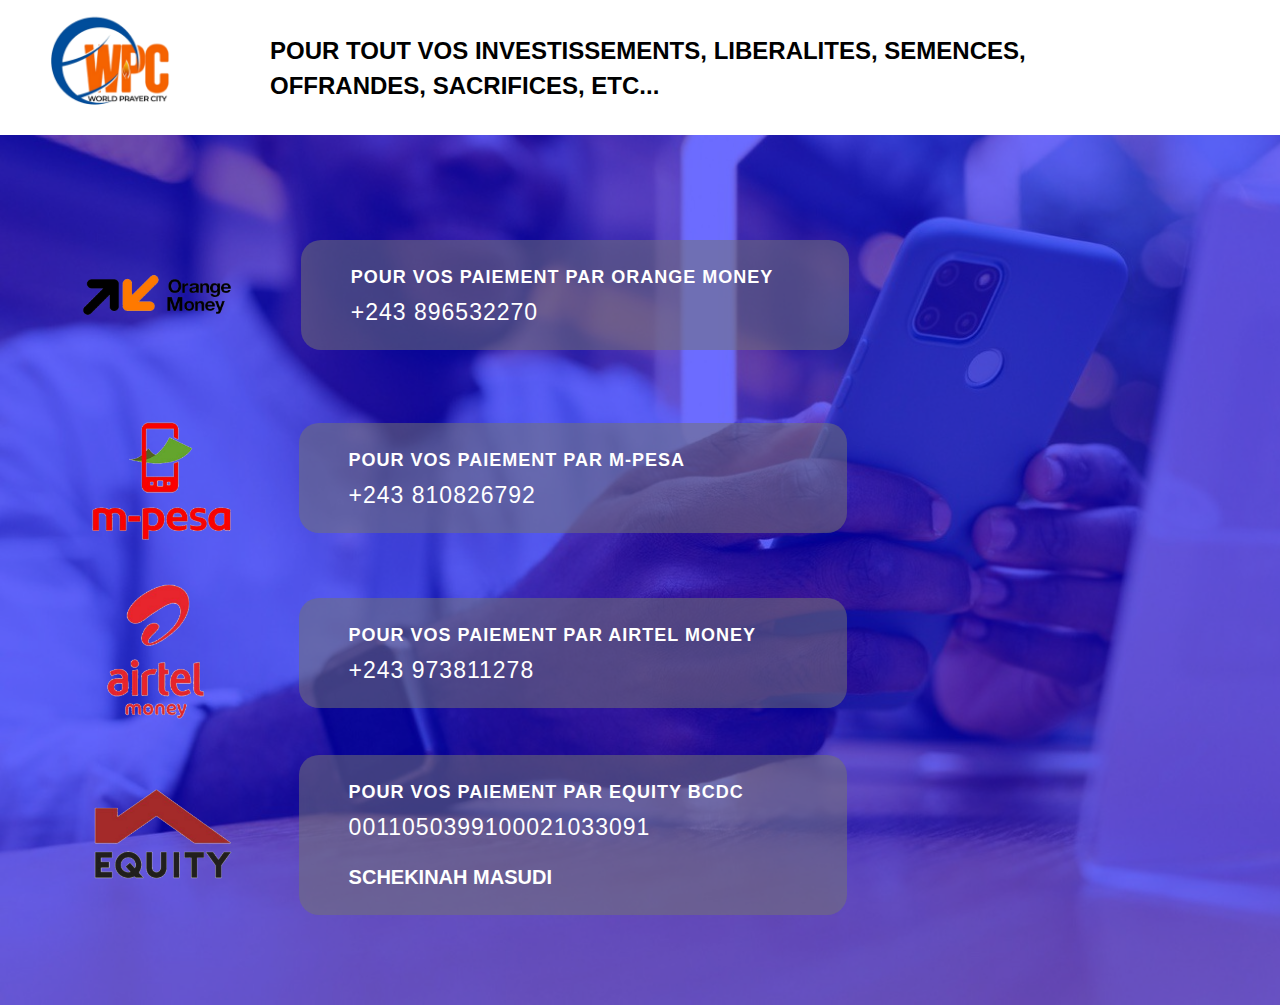
==== offrande site/index.html @ dcef0949 "Add files via upload" ====
<!DOCTYPE html>
<html lang="en">
<head>
    <meta charset="UTF-8">
    <meta name="viewport" content="width=device-width, initial-scale=1.0">
    <title>Document</title>
    <link rel="stylesheet" href="index.css">
</head>
<body>
    <header>
        <img src="logo.png" alt=""> 
        <div  class="deux"> 
            <h2>POUR TOUT VOS INVESTISSEMENTS, LIBERALITES, SEMENCES, OFFRANDES, SACRIFICES, ETC...</h2>
        </div>
    </header> 
 
    <section class="un">
        <div class="uno" >  
             
            <div class="premier">
                <img src="orange.png" alt=""> 
                <div class="nom"> 
                    <h2>POUR VOS PAIEMENT PAR ORANGE MONEY</h2> 
                    <P>+243 896532270</P>
                </div>
             </div>
             
             <div class="deuxieme">
                 <img src="mpesa.png" alt=""> 
                 <div class="nom"> 
                     <h2>POUR VOS PAIEMENT PAR M-PESA</h2> 
                     <P>+243 810826792</P>
                 </div>
              </div>
             
              <div class="deuxieme">
                  <img src="airtel.png" alt=""> 
                  <div class="nom"> 
                      <h2>POUR VOS PAIEMENT PAR AIRTEL MONEY</h2> 
                      <P>+243 973811278</P>
                  </div>
               </div>
             
               <div class="quatrieme">
                   <img src="equity.png" alt=""> 
                   <div class="nom"> 
                       <h2>POUR VOS PAIEMENT PAR EQUITY BCDC</h2> 
                       <P>0011050399100021033091</P>
                       <h3>SCHEKINAH MASUDI</h3>
                   </div>
                </div>
        </div>
    </section>
 


</body>
</html>
---- offrande site/index.css ----
* {
    margin: 0px; 
    padding: 0px;
}

header{
    width: 100%; 
    height: 15vh;
    display: flex;
    align-items: center;
    background-color: white;


}
header  img{
    width: 200px;
    margin: 0px 200px 0px 100px;
    
}
header .deux h2{
    font-family: Arial, Helvetica, sans-serif;
    font-size: 33px;
    width: 80%;
    line-height: 50px;

 
}
 .un{
    background: url(bg1.jpg);
    width: 100%;
    height: 100%; 
    background-size: cover;
}
.uno{
    background-color: rgba(0, 0, 255, 0.575); 
    height: 100%;

}  
.uno .premier{
    display: flex;
    align-items: center;
    padding-top: 100px;

 }
 
.uno .premier img{
    width: 260px;
    margin-left: 6%;
    margin-right: 5%;
}
.uno .premier .nom{
    background-color: rgba(114, 114, 114, 0.534);
    padding: 20px 150px;
    border-radius: 20px;
    line-height: 50px;
    width: 35%;
}
.uno .premier .nom h2 {
    font-size: 30px;
    font-family: Arial, Helvetica, sans-serif;
    letter-spacing: 2px;
    color: white;

}
.uno .premier .nom p{
    font-family: Arial, Helvetica, sans-serif;
    font-size: 35px;
    letter-spacing: 2px;
    color: white;

} 
.uno .deuxieme{
    display: flex;
    align-items: center;
    padding-top: 30px;

 }
 
.uno .deuxieme img{
    width: 230px;
    margin-left: 7%;
    margin-right: 5%;
}
.uno .deuxieme .nom{
    background-color: rgba(114, 114, 114, 0.534);
    padding: 20px 150px;
    border-radius: 20px;
    line-height: 50px;
    width: 35%;
}
.uno .deuxieme .nom h2 {
    font-size: 30px;
    font-family: Arial, Helvetica, sans-serif;
    letter-spacing: 2px;
    color: white;

}
.uno .deuxieme .nom p{
    font-family: Arial, Helvetica, sans-serif;
    font-size: 35px;
    letter-spacing: 2px;
    color: white;

} 
.uno .troisieme{
    display: flex;
    align-items: center;
    padding-top: 30px;

 }
 
.uno .troisieme img{
    width: 230px;
    margin-left: 7%;
    margin-right: 5%;
}
.uno .troisieme .nom{
    background-color: rgba(114, 114, 114, 0.534);
    padding: 20px 150px;
    border-radius: 20px;
    line-height: 50px;
    width: 35%;
}
.uno .troisieme .nom h2 {
    font-size: 30px;
    font-family: Arial, Helvetica, sans-serif;
    letter-spacing: 2px;
    color: white;

}
.uno .troisieme .nom p{
    font-family: Arial, Helvetica, sans-serif;
    font-size: 35px;
    letter-spacing: 2px;
    color: white;

} 
.uno .quatrieme{
    display: flex;
    align-items: center;
    padding-top: 30px; 
    padding-bottom: 10vh;

 }
 
.uno .quatrieme img{
    width: 230px;
    margin-left: 7%;
    margin-right: 5%;
}
.uno .quatrieme .nom{
    background-color: rgba(114, 114, 114, 0.534);
    padding: 20px 150px;
    border-radius: 20px;
    line-height: 50px;
    width: 35%;
}
.uno .quatrieme .nom h2 {
    font-size: 30px;
    font-family: Arial, Helvetica, sans-serif;
    letter-spacing: 2px;
    color: white;

}
.uno .quatrieme .nom p{
    font-family: Arial, Helvetica, sans-serif;
    font-size: 35px;
    letter-spacing: 2px;
    color: white;

}
.uno .quatrieme .nom h3{
    font-size: 35px;
    font-family: Arial, Helvetica, sans-serif;
    color: white;
    margin-top: 20px;

}



@media screen and (max-width: 1500px) { 
    header  img{
        width: 120px;
        margin: 0px 100px 0px 50px;
        
    }
    header .deux h2{ 
        font-size: 24px;
        width: 80%;
        line-height: 35px;
    
     
    }   
    .uno .premier{ 
        padding-top: 80px;
    
    }
     
    .uno .premier img{
        width: 160px;
        margin-left: 6%;
        margin-right: 5%;
    }
    .uno .premier .nom{ 
        padding: 20px  50px;
        border-radius: 20px;
        line-height: 35px;
        width: 35%;
    }
    .uno .premier .nom h2 {
        font-size: 18px; 
        letter-spacing: 1px; 
    
    }
    .uno .premier .nom p{ 
        font-size: 23px;
        letter-spacing: 1px; 
    
    } 
    .uno .deuxieme{ 
        padding-top: 10px;
    
     }
     
    .uno .deuxieme img{
        width: 145px;
        margin-left: 7%;
        margin-right: 5%;
    }
    .uno .deuxieme .nom{ 
        padding: 20px  50px;
        border-radius: 20px;
        line-height: 35px;
        width: 35%;
    }
    .uno .deuxieme .nom h2 {
        font-size: 18px; 
        letter-spacing: 1px; 
    
    }
    .uno .deuxieme .nom p{ 
        font-size: 23px;
        letter-spacing: 1px; 
    
    } 
     
    .uno .quatrieme{ 
        padding-top: 30px;  
    
     }
     
    .uno .quatrieme img{
        width: 145px;
        margin-left: 7%;
        margin-right: 5%;
    }
    .uno .quatrieme .nom{ 
        padding: 20px 50px;
        border-radius: 20px;
        line-height: 35px; 
    }
    .uno .quatrieme .nom h2 {
        font-size: 18px; 
        letter-spacing: 1px; 
    
    }
    .uno .quatrieme .nom p{ 
        font-size: 23px;
        letter-spacing: 1px; 
    
    }
    .uno .quatrieme .nom h3{
        font-size: 20px; 
        margin-top: 15px;
    
    }
    } 

@media screen and (max-width: 1500px) { 
    header  img{
        width: 120px;
        margin: 0px 100px 0px 50px;
        
    }
    header .deux h2{ 
        font-size: 24px;
        width: 80%;
        line-height: 35px;
    
     
    }   
    .uno .premier{ 
        padding-top: 80px;
    
    }
     
    .uno .premier img{
        width: 160px;
        margin-left: 6%;
        margin-right: 5%;
    }
    .uno .premier .nom{ 
        padding: 20px  50px;
        border-radius: 20px;
        line-height: 35px;
        width: 35%;
    }
    .uno .premier .nom h2 {
        font-size: 18px; 
        letter-spacing: 1px; 
    
    }
    .uno .premier .nom p{ 
        font-size: 23px;
        letter-spacing: 1px; 
    
    } 
    .uno .deuxieme{ 
        padding-top: 30px;
    
     }
     
    .uno .deuxieme img{
        width: 145px;
        margin-left: 7%;
        margin-right: 5%;
    }
    .uno .deuxieme .nom{ 
        padding: 20px  50px;
        border-radius: 20px;
        line-height: 35px;
        width: 35%;
    }
    .uno .deuxieme .nom h2 {
        font-size: 18px; 
        letter-spacing: 1px; 
    
    }
    .uno .deuxieme .nom p{ 
        font-size: 23px;
        letter-spacing: 1px; 
    
    } 
     
    .uno .quatrieme{ 
        padding-top: 30px;  
    
     }
     
    .uno .quatrieme img{
        width: 145px;
        margin-left: 7%;
        margin-right: 5%;
    }
    .uno .quatrieme .nom{ 
        padding: 20px 50px;
        border-radius: 20px;
        line-height: 35px; 
    }
    .uno .quatrieme .nom h2 {
        font-size: 18px; 
        letter-spacing: 1px; 
    
    }
    .uno .quatrieme .nom p{ 
        font-size: 23px;
        letter-spacing: 1px; 
    
    }
    .uno .quatrieme .nom h3{
        font-size: 20px; 
        margin-top: 15px;
    
    }
    }
 
@media screen and (max-width: 1000px) { 
    .un{ 
        background-position-x:  50%;
   }
    header  img{
        width: 90px;
        margin: 0px 60px 0px 30px;
        
    }
    header .deux h2{ 
        font-size: 20px;
        width: 80%;
        line-height: 25px;
    
     
    }   
    .uno .premier{ 
        padding-top: 120px;
    
    }
     
    .uno .premier img{
        width: 145px;
        margin-left: 6%;
        margin-right: 5%;
    }
    .uno .premier .nom{ 
        padding: 20px  30px;
        border-radius: 20px;
        line-height: 35px;
        width: 55%;
    }
    .uno .premier .nom h2 {
        font-size: 17px; 
        letter-spacing: 1px; 
    
    }
    .uno .premier .nom p{ 
        font-size:20px;
        letter-spacing: 1px; 
    
    } 
    .uno .deuxieme{ 
        padding-top: 10px;
    
     }
     
    .uno .deuxieme img{
        width: 135px;
        margin-left: 7%;
        margin-right: 5%;
    }
    .uno .deuxieme .nom{ 
        padding: 20px  30px;
        border-radius: 20px;
        line-height: 35px;
        width: 55%;
    }
    .uno .deuxieme .nom h2 {
        font-size: 17px; 
        letter-spacing: 1px; 
    
    }
    .uno .deuxieme .nom p{ 
        font-size: 20px;
        letter-spacing: 1px; 
    
    } 
     
    .uno .quatrieme{ 
        padding-top: 10px;  
        padding-bottom: 20vh;
    
     }
     
    .uno .quatrieme img{
        width: 135px;
        margin-left: 7%;
        margin-right: 5%;
    }
    .uno .quatrieme .nom{ 
        padding: 20px 30px;
        border-radius: 20px;
        line-height: 35px;  
        width: 55%;
    }
    .uno .quatrieme .nom h2 {
        font-size: 17px; 
        letter-spacing: 1px; 
    
    }
    .uno .quatrieme .nom p{ 
        font-size: 20px;
        letter-spacing: 1px; 
    
    }
    .uno .quatrieme .nom h3{
        font-size: 20px; 
        margin-top: 10px;
    
    }
    } 

 
    @media screen and (max-width: 1000px) { 
        .un{ 
            background-position-x:  50%;
       }
        header  img{
            width: 90px;
            margin: 0px 60px 0px 30px;
            
        }
        header .deux h2{ 
            font-size: 20px;
            width: 80%;
            line-height: 25px;
        
         
        }   
        .uno .premier{ 
            padding-top: 120px;
        
        }
         
        .uno .premier img{
            width: 145px;
            margin-left: 6%;
            margin-right: 5%;
        }
        .uno .premier .nom{ 
            padding: 20px  30px;
            border-radius: 20px;
            line-height: 35px;
            width: 55%;
        }
        .uno .premier .nom h2 {
            font-size: 17px; 
            letter-spacing: 1px; 
        
        }
        .uno .premier .nom p{ 
            font-size:20px;
            letter-spacing: 1px; 
        
        } 
        .uno .deuxieme{ 
            padding-top: 10px;
        
         }
         
        .uno .deuxieme img{
            width: 135px;
            margin-left: 7%;
            margin-right: 5%;
        }
        .uno .deuxieme .nom{ 
            padding: 20px  30px;
            border-radius: 20px;
            line-height: 35px;
            width: 55%;
        }
        .uno .deuxieme .nom h2 {
            font-size: 17px; 
            letter-spacing: 1px; 
        
        }
        .uno .deuxieme .nom p{ 
            font-size: 20px;
            letter-spacing: 1px; 
        
        } 
         
        .uno .quatrieme{ 
            padding-top: 10px;  
            padding-bottom: 20vh;
        
         }
         
        .uno .quatrieme img{
            width: 135px;
            margin-left: 7%;
            margin-right: 5%;
        }
        .uno .quatrieme .nom{ 
            padding: 20px 30px;
            border-radius: 20px;
            line-height: 35px;  
            width: 55%;
        }
        .uno .quatrieme .nom h2 {
            font-size: 17px; 
            letter-spacing: 1px; 
        
        }
        .uno .quatrieme .nom p{ 
            font-size: 20px;
            letter-spacing: 1px; 
        
        }
        .uno .quatrieme .nom h3{
            font-size: 20px; 
            margin-top: 10px;
        
        }
        }



 
@media screen and (max-width: 500px) { 
    .un{ 
        background-position-x:  60%;
   }
    header  img{
        width: 60px;
        margin: 0px 40px 0px 20px;
        
    }
    header .deux h2{ 
        font-size: 12px;
        width: 80%;
        line-height: 20px;
    
     
    }   
    .uno .premier{ 
        padding-top: 80px;
    
    }
     
    .uno .premier img{
        width: 60px;
        margin-left: 6%;
        margin-right: 5%;
    }
    .uno .premier .nom{ 
        padding: 15px  20px;
        border-radius: 10px;
        line-height: 20px;
        width: 60%;
    }
    .uno .premier .nom h2 {
        font-size: 10px; 
        letter-spacing: 1px; 
    
    }
    .uno .premier .nom p{ 
        font-size:15px;
        letter-spacing: 1px; 
    
    } 
    .uno .deuxieme{ 
        padding-top: 30px;
    
     }
     
    .uno .deuxieme img{
        width: 55px;
        margin-left: 7%;
        margin-right: 5%;
    }
    .uno .deuxieme .nom{ 
        padding: 15px  20px;
        border-radius: 10px;
        line-height: 20px;
        width: 60%;
    }
    .uno .deuxieme .nom h2 {
        font-size: 10px; 
        letter-spacing: 1px; 
    
    }
    .uno .deuxieme .nom p{ 
        font-size: 15px;
        letter-spacing: 1px; 
    
    } 
     
    .uno .quatrieme{ 
        padding-top: 30px;  
        padding-bottom: 35vh;
    
     }
     
    .uno .quatrieme img{
        width: 55px;
        margin-left: 7%;
        margin-right: 5%;
    }
    .uno .quatrieme .nom{ 
        padding: 15px 20px;
        border-radius: 10px;
        line-height: 20px;  
        width: 60%;
    }
    .uno .quatrieme .nom h2 {
        font-size: 10px; 
        letter-spacing: 1px; 
    
    }
    .uno .quatrieme .nom p{ 
        font-size: 15px;
        letter-spacing: 1px; 
    
    }
    .uno .quatrieme .nom h3{
        font-size: 13px; 
        margin-top: 7px;
    
    }
    }
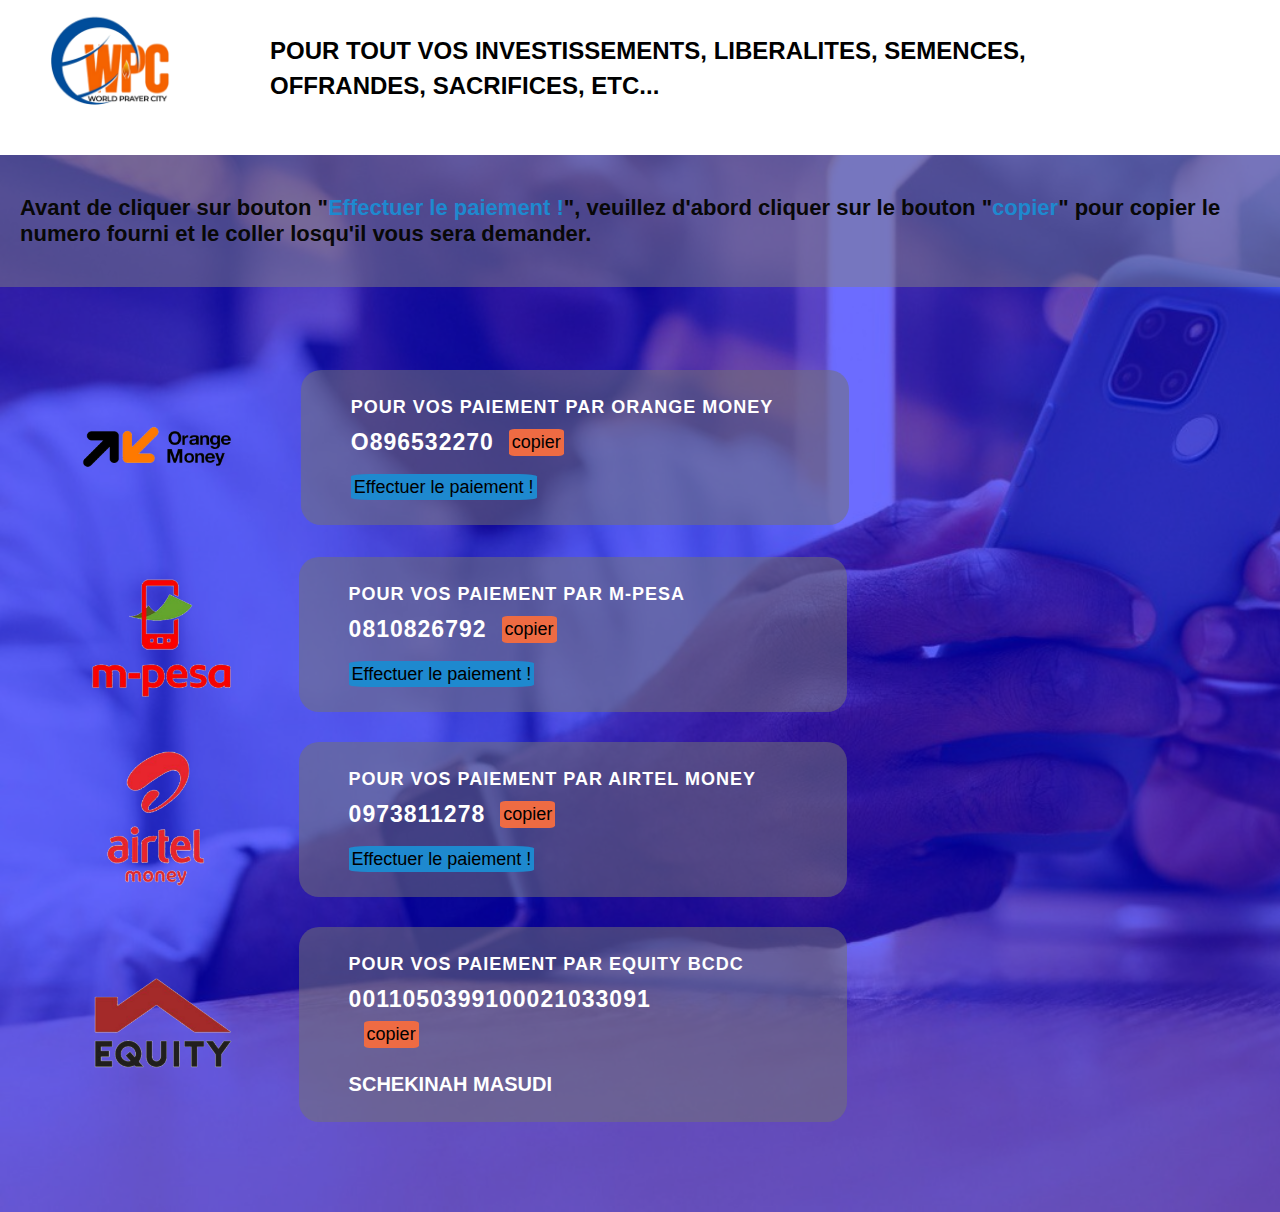
==== commit 5d6e79bf: "Add files via upload" ====
--- a/offrande site/index.html
+++ b/offrande site/index.html
@@ -1,9 +1,9 @@
 <!DOCTYPE html>
-<html lang="en">
+<html lang="fr">
 <head>
     <meta charset="UTF-8">
     <meta name="viewport" content="width=device-width, initial-scale=1.0">
-    <title>Document</title>
+    <title>OFFRANDES</title>
     <link rel="stylesheet" href="index.css">
 </head>
 <body>
@@ -14,44 +14,85 @@
         </div>
     </header> 
  
-    <section class="un">
+    <section class="un"> 
         <div class="uno" >  
-             
+            <h4> Avant de cliquer sur bouton "<span  >Effectuer le paiement !</span>", veuillez d'abord cliquer sur le bouton "<span >copier</span>" pour copier le numero fourni et le coller losqu'il vous sera demander.</h4>
+
             <div class="premier">
                 <img src="orange.png" alt=""> 
                 <div class="nom"> 
                     <h2>POUR VOS PAIEMENT PAR ORANGE MONEY</h2> 
-                    <P>+243 896532270</P>
+                    <div style="display: flex;align-items: center;margin-bottom:10px;">
+                        <P class="numero"><strong>O896532270</strong></P>
+                        <button class="bouton" onclick="functionOM()">copier</button>
+                    </div>
+                    <a href="tel:*144#">Effectuer le paiement !</a>
                 </div>
-             </div>
+            </div>
              
-             <div class="deuxieme">
-                 <img src="mpesa.png" alt=""> 
-                 <div class="nom"> 
-                     <h2>POUR VOS PAIEMENT PAR M-PESA</h2> 
-                     <P>+243 810826792</P>
-                 </div>
-              </div>
+            <div class="deuxieme">
+                <img src="mpesa.png" alt=""> 
+                <div class="nom"> 
+                    <h2>POUR VOS PAIEMENT PAR M-PESA</h2> 
+                    <div style="display: flex;align-items: center;margin-bottom:10px;">
+                        <P class="numero"><strong>0810826792</strong></P>
+                        <button class="bouton" onclick="functionOM()">copier</button>
+                    </div>
+                    <a href="tel:*1122#">Effectuer le paiement !</a>
+                    
+                </div> 
+            </div>
              
-              <div class="deuxieme">
-                  <img src="airtel.png" alt=""> 
-                  <div class="nom"> 
-                      <h2>POUR VOS PAIEMENT PAR AIRTEL MONEY</h2> 
-                      <P>+243 973811278</P>
-                  </div>
-               </div>
-             
-               <div class="quatrieme">
-                   <img src="equity.png" alt=""> 
-                   <div class="nom"> 
-                       <h2>POUR VOS PAIEMENT PAR EQUITY BCDC</h2> 
-                       <P>0011050399100021033091</P>
-                       <h3>SCHEKINAH MASUDI</h3>
-                   </div>
-                </div>
+            <div class="deuxieme">
+                <img src="airtel.png" alt="">  
+                <div class="nom"> 
+                    <h2>POUR VOS PAIEMENT PAR AIRTEL MONEY</h2> 
+                    <div style="display: flex;align-items: center;margin-bottom:10px;">
+                        <P class="numero" ><strong>0973811278 </strong></P>
+                        <button class="bouton" onclick="functionOM()">copier</button>
+                    </div>
+                    <a href="tel:*123#">Effectuer le paiement !</a>
+                    
+                </div> 
+            </div>
+
+            <div class="quatrieme">
+                <img src="equity.png" alt="">  
+                <div class="nom"> 
+                    <h2>POUR VOS PAIEMENT PAR EQUITY BCDC </h2> 
+                    <div  >
+                        <P class="numero"><strong>0011050399100021033091 </strong></P>
+                        <button class="bouton" onclick="functionOM()">copier</button>
+                        <h3>SCHEKINAH MASUDI</h3>
+                    </div>
+                    
+                </div> 
+
+            </div>
         </div>
     </section>
- 
+
+
+    <script>
+        const functionOM = () => {
+            let copyText = document.querySelector(".numero") 
+            let range = document.createRange();
+            range.selectNode(copyText)
+
+            window.getSelection().removeAllRanges();
+            window.getSelection().addRange(range);
+
+            try{ 
+                let successful = document.execCommand("copy")
+                let msg = successful ? "numéro copié avec succès !" : "Echec de la copie"
+                alert(msg)
+            } catch(err){
+                alert("Erreur !!")
+            }
+
+            window.getSelection().removeAllRanges();
+        }
+    </script>
 
 
 </body>
--- a/offrande site/index.css
+++ b/offrande site/index.css
@@ -25,6 +25,7 @@
 
  
 }
+ 
  .un{
     background: url(bg1.jpg);
     width: 100%;
@@ -35,7 +36,19 @@
     background-color: rgba(0, 0, 255, 0.575); 
     height: 100%;
 
-}  
+}   
+.uno h4{  
+    font-size:34px; 
+    font-family: Arial, Helvetica, sans-serif;
+    padding-top:40px;
+    background-color: rgba(128, 128, 128, 0.507);
+    padding-bottom: 40px;  
+    padding-left: 20px;
+    color: rgb(8, 8, 8)
+}
+.uno h4 span{  
+    color: rgb(30, 137, 207); 
+}
 .uno .premier{
     display: flex;
     align-items: center;
@@ -69,6 +82,16 @@
     color: white;
 
 } 
+.bouton{
+    margin-left: 40px;
+    font-size: 28px;
+    background-color: rgb(238, 107, 67);
+    padding: 3px;
+    border: none;
+    border-radius: 10%; 
+    cursor: pointer;
+
+}
 .uno .deuxieme{
     display: flex;
     align-items: center;
@@ -176,9 +199,22 @@
     margin-top: 20px;
 
 }
-
-
-
+.nom a{  
+    font-size: 28px;
+    background-color: rgb(30, 137, 207);
+    padding: 3px;
+    border: none;
+    border-radius: 10%; 
+    font-family: Arial, Helvetica, sans-serif;
+    cursor: pointer;
+    text-decoration: none; 
+    color: black;
+    
+
+}
+
+
+ 
 @media screen and (max-width: 1500px) { 
     header  img{
         width: 120px;
@@ -192,6 +228,19 @@
     
      
     }   
+    .uno h4{ 
+        margin-top: 20px;
+        font-size: 22px; 
+        font-family: Arial, Helvetica, sans-serif;
+        padding-top:40px;
+        background-color: rgba(128, 128, 128, 0.507);
+        padding-bottom: 40px;  
+        padding-left: 20px;
+        color: rgb(8, 8, 8)
+    }
+    .uno h4 span{  
+        color: rgb(30, 137, 207); 
+    }
     .uno .premier{ 
         padding-top: 80px;
     
@@ -218,8 +267,17 @@
         letter-spacing: 1px; 
     
     } 
+    .bouton{
+        margin-left: 15px;
+        font-size: 18px;
+        background-color: rgb(238, 107, 67);
+        padding: 3px;
+        border: none;
+        border-radius: 10%;
+    
+    }
     .uno .deuxieme{ 
-        padding-top: 10px;
+        padding-top: 30px;
     
      }
      
@@ -274,211 +332,22 @@
         font-size: 20px; 
         margin-top: 15px;
     
-    }
     } 
-
-@media screen and (max-width: 1500px) { 
-    header  img{
-        width: 120px;
-        margin: 0px 100px 0px 50px;
-        
-    }
-    header .deux h2{ 
-        font-size: 24px;
-        width: 80%;
-        line-height: 35px;
-    
-     
-    }   
-    .uno .premier{ 
-        padding-top: 80px;
-    
-    }
-     
-    .uno .premier img{
-        width: 160px;
-        margin-left: 6%;
-        margin-right: 5%;
-    }
-    .uno .premier .nom{ 
-        padding: 20px  50px;
-        border-radius: 20px;
-        line-height: 35px;
-        width: 35%;
-    }
-    .uno .premier .nom h2 {
-        font-size: 18px; 
-        letter-spacing: 1px; 
-    
-    }
-    .uno .premier .nom p{ 
-        font-size: 23px;
-        letter-spacing: 1px; 
-    
-    } 
-    .uno .deuxieme{ 
-        padding-top: 30px;
-    
-     }
-     
-    .uno .deuxieme img{
-        width: 145px;
-        margin-left: 7%;
-        margin-right: 5%;
-    }
-    .uno .deuxieme .nom{ 
-        padding: 20px  50px;
-        border-radius: 20px;
-        line-height: 35px;
-        width: 35%;
-    }
-    .uno .deuxieme .nom h2 {
-        font-size: 18px; 
-        letter-spacing: 1px; 
-    
-    }
-    .uno .deuxieme .nom p{ 
-        font-size: 23px;
-        letter-spacing: 1px; 
-    
-    } 
-     
-    .uno .quatrieme{ 
-        padding-top: 30px;  
-    
-     }
-     
-    .uno .quatrieme img{
-        width: 145px;
-        margin-left: 7%;
-        margin-right: 5%;
-    }
-    .uno .quatrieme .nom{ 
-        padding: 20px 50px;
-        border-radius: 20px;
-        line-height: 35px; 
-    }
-    .uno .quatrieme .nom h2 {
-        font-size: 18px; 
-        letter-spacing: 1px; 
-    
-    }
-    .uno .quatrieme .nom p{ 
-        font-size: 23px;
-        letter-spacing: 1px; 
-    
-    }
-    .uno .quatrieme .nom h3{
-        font-size: 20px; 
-        margin-top: 15px;
-    
-    }
-    }
- 
-@media screen and (max-width: 1000px) { 
-    .un{ 
-        background-position-x:  50%;
-   }
-    header  img{
-        width: 90px;
-        margin: 0px 60px 0px 30px;
-        
-    }
-    header .deux h2{ 
-        font-size: 20px;
-        width: 80%;
-        line-height: 25px;
-    
-     
-    }   
-    .uno .premier{ 
-        padding-top: 120px;
-    
-    }
-     
-    .uno .premier img{
-        width: 145px;
-        margin-left: 6%;
-        margin-right: 5%;
-    }
-    .uno .premier .nom{ 
-        padding: 20px  30px;
-        border-radius: 20px;
-        line-height: 35px;
-        width: 55%;
-    }
-    .uno .premier .nom h2 {
-        font-size: 17px; 
-        letter-spacing: 1px; 
-    
-    }
-    .uno .premier .nom p{ 
-        font-size:20px;
-        letter-spacing: 1px; 
-    
-    } 
-    .uno .deuxieme{ 
-        padding-top: 10px;
-    
-     }
-     
-    .uno .deuxieme img{
-        width: 135px;
-        margin-left: 7%;
-        margin-right: 5%;
-    }
-    .uno .deuxieme .nom{ 
-        padding: 20px  30px;
-        border-radius: 20px;
-        line-height: 35px;
-        width: 55%;
-    }
-    .uno .deuxieme .nom h2 {
-        font-size: 17px; 
-        letter-spacing: 1px; 
-    
-    }
-    .uno .deuxieme .nom p{ 
-        font-size: 20px;
-        letter-spacing: 1px; 
-    
-    } 
-     
-    .uno .quatrieme{ 
-        padding-top: 10px;  
-        padding-bottom: 20vh;
-    
-     }
-     
-    .uno .quatrieme img{
-        width: 135px;
-        margin-left: 7%;
-        margin-right: 5%;
-    }
-    .uno .quatrieme .nom{ 
-        padding: 20px 30px;
-        border-radius: 20px;
-        line-height: 35px;  
-        width: 55%;
-    }
-    .uno .quatrieme .nom h2 {
-        font-size: 17px; 
-        letter-spacing: 1px; 
-    
-    }
-    .uno .quatrieme .nom p{ 
-        font-size: 20px;
-        letter-spacing: 1px; 
-    
-    }
-    .uno .quatrieme .nom h3{
-        font-size: 20px; 
-        margin-top: 10px;
-    
-    }
-    } 
-
- 
+    .nom a{  
+        font-size: 18px;
+        background-color: rgb(30, 137, 207);
+        padding: 3px;
+        border: none;
+        border-radius: 10%; 
+        font-family: Arial, Helvetica, sans-serif;
+        cursor: pointer;
+        text-decoration: none; 
+        color: black;
+        
+    
+    }
+    }
+  
     @media screen and (max-width: 1000px) { 
         .un{ 
             background-position-x:  50%;
@@ -494,9 +363,21 @@
             line-height: 25px;
         
          
-        }   
+        }  
+        .uno h4{ 
+            font-size: 20px; 
+            font-family: Arial, Helvetica, sans-serif;
+            padding-top:30px;
+            background-color: rgba(128, 128, 128, 0.507);
+            padding-bottom: 20px;  
+            padding-left: 20px;
+            color: rgb(8, 8, 8)
+        }
+        .uno h4 span{  
+            color: rgb(30, 137, 207); 
+        }
         .uno .premier{ 
-            padding-top: 120px;
+            padding-top: 80px;
         
         }
          
@@ -579,8 +460,21 @@
             font-size: 20px; 
             margin-top: 10px;
         
-        }
-        }
+        } 
+        .nom a{  
+            font-size: 18px;
+            background-color: rgb(30, 137, 207);
+            padding: 3px;
+            border: none;
+            border-radius: 10%; 
+            font-family: Arial, Helvetica, sans-serif;
+            cursor: pointer;
+            text-decoration: none; 
+            color: black;
+            
+        
+        }
+    }
 
 
 
@@ -601,8 +495,21 @@
     
      
     }   
+    .uno h4{ 
+        font-size: 13px; 
+        font-family: Arial, Helvetica, sans-serif;
+        padding-top:30px;
+        background-color: rgba(128, 128, 128, 0.507);
+        padding-bottom: 20px;  
+        padding-left: 20px;
+        color: rgb(8, 8, 8)
+    }
+    .uno h4 span {  
+        color: rgb(30, 137, 207); 
+    } 
     .uno .premier{ 
         padding-top: 80px;
+        width: 90%;
     
     }
      
@@ -625,10 +532,21 @@
     .uno .premier .nom p{ 
         font-size:15px;
         letter-spacing: 1px; 
+        color: rgb(0, 0, 0);
     
     } 
+    .bouton{
+        margin-left: 10px;
+        font-size: 12px;
+        background-color: rgb(238, 107, 67);
+        padding: 3px;
+        border: none;
+        border-radius: 10%;
+
+    }
     .uno .deuxieme{ 
         padding-top: 30px;
+        width: 90%;
     
      }
      
@@ -646,17 +564,19 @@
     .uno .deuxieme .nom h2 {
         font-size: 10px; 
         letter-spacing: 1px; 
-    
+        
     }
     .uno .deuxieme .nom p{ 
         font-size: 15px;
         letter-spacing: 1px; 
+        color: rgb(0, 0, 0);
     
     } 
      
     .uno .quatrieme{ 
         padding-top: 30px;  
         padding-bottom: 35vh;
+        width: 90%;
     
      }
      
@@ -677,16 +597,37 @@
     
     }
     .uno .quatrieme .nom p{ 
-        font-size: 15px;
-        letter-spacing: 1px; 
-    
+        font-size: 15px; 
+        color: rgb(0, 0, 0);
+        letter-spacing: -1px;
+    }
+    .uno .quatrieme .nom .boutonE{ 
+        font-size: 12px;
+        background-color: rgb(238, 107, 67);
+        padding: 3px;
+        border: none;
+        border-radius: 10%;
+
     }
     .uno .quatrieme .nom h3{
         font-size: 13px; 
         margin-top: 7px;
     
-    }
-    }
-
- 
-
+    }  
+    .nom a{  
+        font-size: 12px;
+        background-color: rgb(30, 137, 207);
+        padding: 3px;
+        border: none;
+        border-radius: 10%; 
+        font-family: Arial, Helvetica, sans-serif;
+        cursor: pointer;
+        text-decoration: none; 
+        color: black;
+        
+    
+    }
+ }
+
+ 
+
